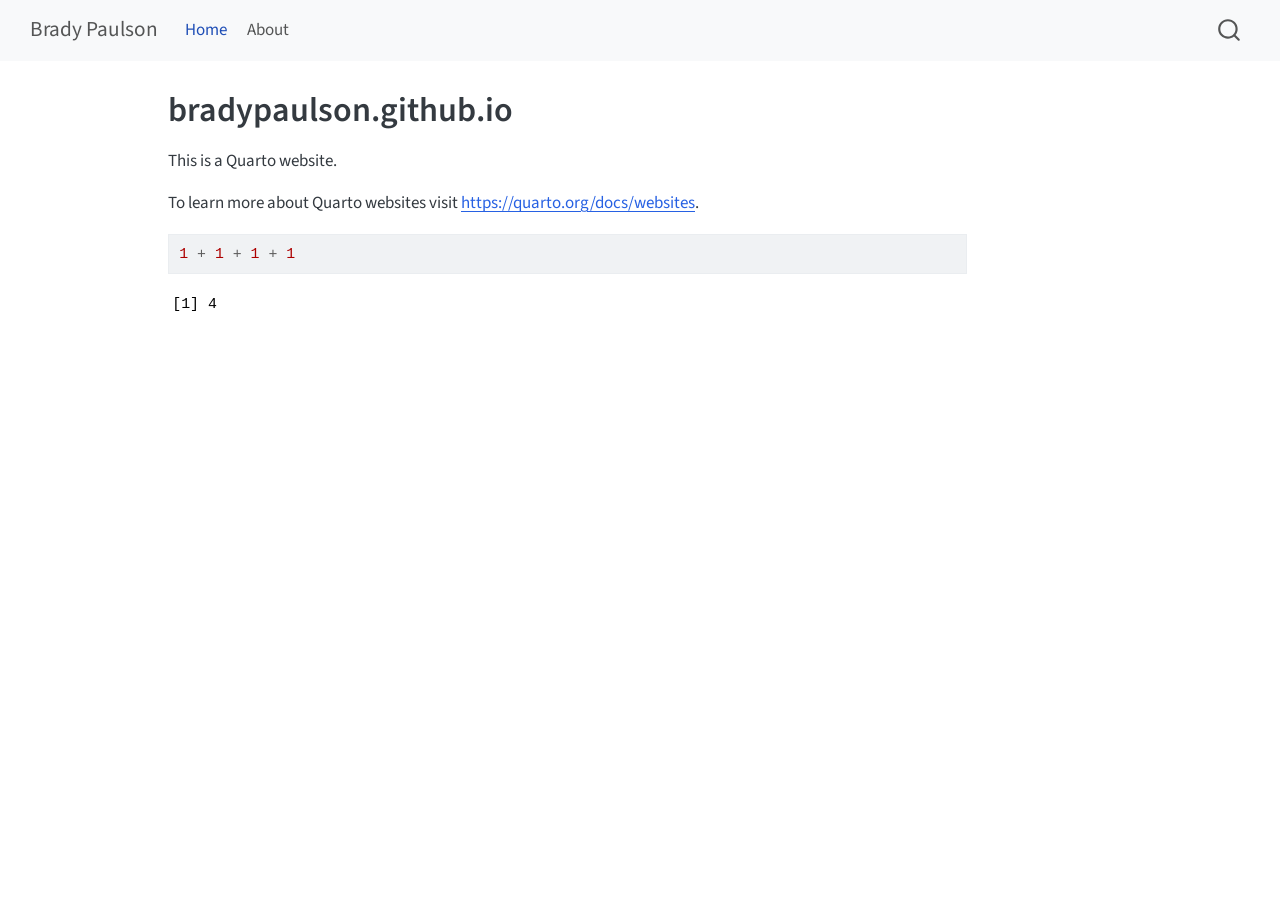
==== docs/index.html @ fc06ec5d "test" ====
<!DOCTYPE html>
<html xmlns="http://www.w3.org/1999/xhtml" lang="en" xml:lang="en"><head>

<meta charset="utf-8">
<meta name="generator" content="quarto-1.8.27">

<meta name="viewport" content="width=device-width, initial-scale=1.0, user-scalable=yes">


<title>bradypaulson.github.io – Brady Paulson</title>
<style>
code{white-space: pre-wrap;}
span.smallcaps{font-variant: small-caps;}
div.columns{display: flex; gap: min(4vw, 1.5em);}
div.column{flex: auto; overflow-x: auto;}
div.hanging-indent{margin-left: 1.5em; text-indent: -1.5em;}
ul.task-list{list-style: none;}
ul.task-list li input[type="checkbox"] {
  width: 0.8em;
  margin: 0 0.8em 0.2em -1em; /* quarto-specific, see https://github.com/quarto-dev/quarto-cli/issues/4556 */ 
  vertical-align: middle;
}
/* CSS for syntax highlighting */
html { -webkit-text-size-adjust: 100%; }
pre > code.sourceCode { white-space: pre; position: relative; }
pre > code.sourceCode > span { display: inline-block; line-height: 1.25; }
pre > code.sourceCode > span:empty { height: 1.2em; }
.sourceCode { overflow: visible; }
code.sourceCode > span { color: inherit; text-decoration: inherit; }
div.sourceCode { margin: 1em 0; }
pre.sourceCode { margin: 0; }
@media screen {
div.sourceCode { overflow: auto; }
}
@media print {
pre > code.sourceCode { white-space: pre-wrap; }
pre > code.sourceCode > span { text-indent: -5em; padding-left: 5em; }
}
pre.numberSource code
  { counter-reset: source-line 0; }
pre.numberSource code > span
  { position: relative; left: -4em; counter-increment: source-line; }
pre.numberSource code > span > a:first-child::before
  { content: counter(source-line);
    position: relative; left: -1em; text-align: right; vertical-align: baseline;
    border: none; display: inline-block;
    -webkit-touch-callout: none; -webkit-user-select: none;
    -khtml-user-select: none; -moz-user-select: none;
    -ms-user-select: none; user-select: none;
    padding: 0 4px; width: 4em;
  }
pre.numberSource { margin-left: 3em;  padding-left: 4px; }
div.sourceCode
  {   }
@media screen {
pre > code.sourceCode > span > a:first-child::before { text-decoration: underline; }
}
</style>


<script src="site_libs/quarto-nav/quarto-nav.js"></script>
<script src="site_libs/quarto-nav/headroom.min.js"></script>
<script src="site_libs/clipboard/clipboard.min.js"></script>
<script src="site_libs/quarto-search/autocomplete.umd.js"></script>
<script src="site_libs/quarto-search/fuse.min.js"></script>
<script src="site_libs/quarto-search/quarto-search.js"></script>
<meta name="quarto:offset" content="./">
<script src="site_libs/quarto-html/quarto.js" type="module"></script>
<script src="site_libs/quarto-html/tabsets/tabsets.js" type="module"></script>
<script src="site_libs/quarto-html/axe/axe-check.js" type="module"></script>
<script src="site_libs/quarto-html/popper.min.js"></script>
<script src="site_libs/quarto-html/tippy.umd.min.js"></script>
<script src="site_libs/quarto-html/anchor.min.js"></script>
<link href="site_libs/quarto-html/tippy.css" rel="stylesheet">
<link href="site_libs/quarto-html/quarto-syntax-highlighting-ed96de9b727972fe78a7b5d16c58bf87.css" rel="stylesheet" id="quarto-text-highlighting-styles">
<script src="site_libs/bootstrap/bootstrap.min.js"></script>
<link href="site_libs/bootstrap/bootstrap-icons.css" rel="stylesheet">
<link href="site_libs/bootstrap/bootstrap-c82218b12ac0f327fa8bd7d074ce2147.min.css" rel="stylesheet" append-hash="true" id="quarto-bootstrap" data-mode="light">
<script id="quarto-search-options" type="application/json">{
  "location": "navbar",
  "copy-button": false,
  "collapse-after": 3,
  "panel-placement": "end",
  "type": "overlay",
  "limit": 50,
  "keyboard-shortcut": [
    "f",
    "/",
    "s"
  ],
  "show-item-context": false,
  "language": {
    "search-no-results-text": "No results",
    "search-matching-documents-text": "matching documents",
    "search-copy-link-title": "Copy link to search",
    "search-hide-matches-text": "Hide additional matches",
    "search-more-match-text": "more match in this document",
    "search-more-matches-text": "more matches in this document",
    "search-clear-button-title": "Clear",
    "search-text-placeholder": "",
    "search-detached-cancel-button-title": "Cancel",
    "search-submit-button-title": "Submit",
    "search-label": "Search"
  }
}</script>


<link rel="stylesheet" href="styles.css">
</head>

<body class="nav-fixed quarto-light">

<div id="quarto-search-results"></div>
  <header id="quarto-header" class="headroom fixed-top">
    <nav class="navbar navbar-expand-lg " data-bs-theme="dark">
      <div class="navbar-container container-fluid">
      <div class="navbar-brand-container mx-auto">
    <a class="navbar-brand" href="./index.html">
    <span class="navbar-title">Brady Paulson</span>
    </a>
  </div>
            <div id="quarto-search" class="" title="Search"></div>
          <button class="navbar-toggler" type="button" data-bs-toggle="collapse" data-bs-target="#navbarCollapse" aria-controls="navbarCollapse" role="menu" aria-expanded="false" aria-label="Toggle navigation" onclick="if (window.quartoToggleHeadroom) { window.quartoToggleHeadroom(); }">
  <span class="navbar-toggler-icon"></span>
</button>
          <div class="collapse navbar-collapse" id="navbarCollapse">
            <ul class="navbar-nav navbar-nav-scroll me-auto">
  <li class="nav-item">
    <a class="nav-link active" href="./index.html" aria-current="page"> 
<span class="menu-text">Home</span></a>
  </li>  
  <li class="nav-item">
    <a class="nav-link" href="./about.html"> 
<span class="menu-text">About</span></a>
  </li>  
</ul>
          </div> <!-- /navcollapse -->
            <div class="quarto-navbar-tools">
</div>
      </div> <!-- /container-fluid -->
    </nav>
</header>
<!-- content -->
<div id="quarto-content" class="quarto-container page-columns page-rows-contents page-layout-article page-navbar">
<!-- sidebar -->
<!-- margin-sidebar -->
    <div id="quarto-margin-sidebar" class="sidebar margin-sidebar zindex-bottom">
        
    </div>
<!-- main -->
<main class="content" id="quarto-document-content">

<header id="title-block-header" class="quarto-title-block default">
<div class="quarto-title">
<h1 class="title">bradypaulson.github.io</h1>
</div>



<div class="quarto-title-meta">

    
  
    
  </div>
  


</header>


<p>This is a Quarto website.</p>
<p>To learn more about Quarto websites visit <a href="https://quarto.org/docs/websites" class="uri">https://quarto.org/docs/websites</a>.</p>
<div class="cell">
<div class="code-copy-outer-scaffold"><div class="sourceCode cell-code" id="cb1"><pre class="sourceCode r code-with-copy"><code class="sourceCode r"><span id="cb1-1"><a href="#cb1-1" aria-hidden="true" tabindex="-1"></a><span class="dv">1</span> <span class="sc">+</span> <span class="dv">1</span> <span class="sc">+</span> <span class="dv">1</span> <span class="sc">+</span> <span class="dv">1</span></span></code></pre></div><button title="Copy to Clipboard" class="code-copy-button"><i class="bi"></i></button></div>
<div class="cell-output cell-output-stdout">
<pre><code>[1] 4</code></pre>
</div>
</div>



</main> <!-- /main -->
<script id="quarto-html-after-body" type="application/javascript">
  window.document.addEventListener("DOMContentLoaded", function (event) {
    const icon = "";
    const anchorJS = new window.AnchorJS();
    anchorJS.options = {
      placement: 'right',
      icon: icon
    };
    anchorJS.add('.anchored');
    const isCodeAnnotation = (el) => {
      for (const clz of el.classList) {
        if (clz.startsWith('code-annotation-')) {                     
          return true;
        }
      }
      return false;
    }
    const onCopySuccess = function(e) {
      // button target
      const button = e.trigger;
      // don't keep focus
      button.blur();
      // flash "checked"
      button.classList.add('code-copy-button-checked');
      var currentTitle = button.getAttribute("title");
      button.setAttribute("title", "Copied!");
      let tooltip;
      if (window.bootstrap) {
        button.setAttribute("data-bs-toggle", "tooltip");
        button.setAttribute("data-bs-placement", "left");
        button.setAttribute("data-bs-title", "Copied!");
        tooltip = new bootstrap.Tooltip(button, 
          { trigger: "manual", 
            customClass: "code-copy-button-tooltip",
            offset: [0, -8]});
        tooltip.show();    
      }
      setTimeout(function() {
        if (tooltip) {
          tooltip.hide();
          button.removeAttribute("data-bs-title");
          button.removeAttribute("data-bs-toggle");
          button.removeAttribute("data-bs-placement");
        }
        button.setAttribute("title", currentTitle);
        button.classList.remove('code-copy-button-checked');
      }, 1000);
      // clear code selection
      e.clearSelection();
    }
    const getTextToCopy = function(trigger) {
      const outerScaffold = trigger.parentElement.cloneNode(true);
      const codeEl = outerScaffold.querySelector('code');
      for (const childEl of codeEl.children) {
        if (isCodeAnnotation(childEl)) {
          childEl.remove();
        }
      }
      return codeEl.innerText;
    }
    const clipboard = new window.ClipboardJS('.code-copy-button:not([data-in-quarto-modal])', {
      text: getTextToCopy
    });
    clipboard.on('success', onCopySuccess);
    if (window.document.getElementById('quarto-embedded-source-code-modal')) {
      const clipboardModal = new window.ClipboardJS('.code-copy-button[data-in-quarto-modal]', {
        text: getTextToCopy,
        container: window.document.getElementById('quarto-embedded-source-code-modal')
      });
      clipboardModal.on('success', onCopySuccess);
    }
      var localhostRegex = new RegExp(/^(?:http|https):\/\/localhost\:?[0-9]*\//);
      var mailtoRegex = new RegExp(/^mailto:/);
        var filterRegex = new RegExp('/' + window.location.host + '/');
      var isInternal = (href) => {
          return filterRegex.test(href) || localhostRegex.test(href) || mailtoRegex.test(href);
      }
      // Inspect non-navigation links and adorn them if external
     var links = window.document.querySelectorAll('a[href]:not(.nav-link):not(.navbar-brand):not(.toc-action):not(.sidebar-link):not(.sidebar-item-toggle):not(.pagination-link):not(.no-external):not([aria-hidden]):not(.dropdown-item):not(.quarto-navigation-tool):not(.about-link)');
      for (var i=0; i<links.length; i++) {
        const link = links[i];
        if (!isInternal(link.href)) {
          // undo the damage that might have been done by quarto-nav.js in the case of
          // links that we want to consider external
          if (link.dataset.originalHref !== undefined) {
            link.href = link.dataset.originalHref;
          }
        }
      }
    function tippyHover(el, contentFn, onTriggerFn, onUntriggerFn) {
      const config = {
        allowHTML: true,
        maxWidth: 500,
        delay: 100,
        arrow: false,
        appendTo: function(el) {
            return el.parentElement;
        },
        interactive: true,
        interactiveBorder: 10,
        theme: 'quarto',
        placement: 'bottom-start',
      };
      if (contentFn) {
        config.content = contentFn;
      }
      if (onTriggerFn) {
        config.onTrigger = onTriggerFn;
      }
      if (onUntriggerFn) {
        config.onUntrigger = onUntriggerFn;
      }
      window.tippy(el, config); 
    }
    const noterefs = window.document.querySelectorAll('a[role="doc-noteref"]');
    for (var i=0; i<noterefs.length; i++) {
      const ref = noterefs[i];
      tippyHover(ref, function() {
        // use id or data attribute instead here
        let href = ref.getAttribute('data-footnote-href') || ref.getAttribute('href');
        try { href = new URL(href).hash; } catch {}
        const id = href.replace(/^#\/?/, "");
        const note = window.document.getElementById(id);
        if (note) {
          return note.innerHTML;
        } else {
          return "";
        }
      });
    }
    const xrefs = window.document.querySelectorAll('a.quarto-xref');
    const processXRef = (id, note) => {
      // Strip column container classes
      const stripColumnClz = (el) => {
        el.classList.remove("page-full", "page-columns");
        if (el.children) {
          for (const child of el.children) {
            stripColumnClz(child);
          }
        }
      }
      stripColumnClz(note)
      if (id === null || id.startsWith('sec-')) {
        // Special case sections, only their first couple elements
        const container = document.createElement("div");
        if (note.children && note.children.length > 2) {
          container.appendChild(note.children[0].cloneNode(true));
          for (let i = 1; i < note.children.length; i++) {
            const child = note.children[i];
            if (child.tagName === "P" && child.innerText === "") {
              continue;
            } else {
              container.appendChild(child.cloneNode(true));
              break;
            }
          }
          if (window.Quarto?.typesetMath) {
            window.Quarto.typesetMath(container);
          }
          return container.innerHTML
        } else {
          if (window.Quarto?.typesetMath) {
            window.Quarto.typesetMath(note);
          }
          return note.innerHTML;
        }
      } else {
        // Remove any anchor links if they are present
        const anchorLink = note.querySelector('a.anchorjs-link');
        if (anchorLink) {
          anchorLink.remove();
        }
        if (window.Quarto?.typesetMath) {
          window.Quarto.typesetMath(note);
        }
        if (note.classList.contains("callout")) {
          return note.outerHTML;
        } else {
          return note.innerHTML;
        }
      }
    }
    for (var i=0; i<xrefs.length; i++) {
      const xref = xrefs[i];
      tippyHover(xref, undefined, function(instance) {
        instance.disable();
        let url = xref.getAttribute('href');
        let hash = undefined; 
        if (url.startsWith('#')) {
          hash = url;
        } else {
          try { hash = new URL(url).hash; } catch {}
        }
        if (hash) {
          const id = hash.replace(/^#\/?/, "");
          const note = window.document.getElementById(id);
          if (note !== null) {
            try {
              const html = processXRef(id, note.cloneNode(true));
              instance.setContent(html);
            } finally {
              instance.enable();
              instance.show();
            }
          } else {
            // See if we can fetch this
            fetch(url.split('#')[0])
            .then(res => res.text())
            .then(html => {
              const parser = new DOMParser();
              const htmlDoc = parser.parseFromString(html, "text/html");
              const note = htmlDoc.getElementById(id);
              if (note !== null) {
                const html = processXRef(id, note);
                instance.setContent(html);
              } 
            }).finally(() => {
              instance.enable();
              instance.show();
            });
          }
        } else {
          // See if we can fetch a full url (with no hash to target)
          // This is a special case and we should probably do some content thinning / targeting
          fetch(url)
          .then(res => res.text())
          .then(html => {
            const parser = new DOMParser();
            const htmlDoc = parser.parseFromString(html, "text/html");
            const note = htmlDoc.querySelector('main.content');
            if (note !== null) {
              // This should only happen for chapter cross references
              // (since there is no id in the URL)
              // remove the first header
              if (note.children.length > 0 && note.children[0].tagName === "HEADER") {
                note.children[0].remove();
              }
              const html = processXRef(null, note);
              instance.setContent(html);
            } 
          }).finally(() => {
            instance.enable();
            instance.show();
          });
        }
      }, function(instance) {
      });
    }
        let selectedAnnoteEl;
        const selectorForAnnotation = ( cell, annotation) => {
          let cellAttr = 'data-code-cell="' + cell + '"';
          let lineAttr = 'data-code-annotation="' +  annotation + '"';
          const selector = 'span[' + cellAttr + '][' + lineAttr + ']';
          return selector;
        }
        const selectCodeLines = (annoteEl) => {
          const doc = window.document;
          const targetCell = annoteEl.getAttribute("data-target-cell");
          const targetAnnotation = annoteEl.getAttribute("data-target-annotation");
          const annoteSpan = window.document.querySelector(selectorForAnnotation(targetCell, targetAnnotation));
          const lines = annoteSpan.getAttribute("data-code-lines").split(",");
          const lineIds = lines.map((line) => {
            return targetCell + "-" + line;
          })
          let top = null;
          let height = null;
          let parent = null;
          if (lineIds.length > 0) {
              //compute the position of the single el (top and bottom and make a div)
              const el = window.document.getElementById(lineIds[0]);
              top = el.offsetTop;
              height = el.offsetHeight;
              parent = el.parentElement.parentElement;
            if (lineIds.length > 1) {
              const lastEl = window.document.getElementById(lineIds[lineIds.length - 1]);
              const bottom = lastEl.offsetTop + lastEl.offsetHeight;
              height = bottom - top;
            }
            if (top !== null && height !== null && parent !== null) {
              // cook up a div (if necessary) and position it 
              let div = window.document.getElementById("code-annotation-line-highlight");
              if (div === null) {
                div = window.document.createElement("div");
                div.setAttribute("id", "code-annotation-line-highlight");
                div.style.position = 'absolute';
                parent.appendChild(div);
              }
              div.style.top = top - 2 + "px";
              div.style.height = height + 4 + "px";
              div.style.left = 0;
              let gutterDiv = window.document.getElementById("code-annotation-line-highlight-gutter");
              if (gutterDiv === null) {
                gutterDiv = window.document.createElement("div");
                gutterDiv.setAttribute("id", "code-annotation-line-highlight-gutter");
                gutterDiv.style.position = 'absolute';
                const codeCell = window.document.getElementById(targetCell);
                const gutter = codeCell.querySelector('.code-annotation-gutter');
                gutter.appendChild(gutterDiv);
              }
              gutterDiv.style.top = top - 2 + "px";
              gutterDiv.style.height = height + 4 + "px";
            }
            selectedAnnoteEl = annoteEl;
          }
        };
        const unselectCodeLines = () => {
          const elementsIds = ["code-annotation-line-highlight", "code-annotation-line-highlight-gutter"];
          elementsIds.forEach((elId) => {
            const div = window.document.getElementById(elId);
            if (div) {
              div.remove();
            }
          });
          selectedAnnoteEl = undefined;
        };
          // Handle positioning of the toggle
      window.addEventListener(
        "resize",
        throttle(() => {
          elRect = undefined;
          if (selectedAnnoteEl) {
            selectCodeLines(selectedAnnoteEl);
          }
        }, 10)
      );
      function throttle(fn, ms) {
      let throttle = false;
      let timer;
        return (...args) => {
          if(!throttle) { // first call gets through
              fn.apply(this, args);
              throttle = true;
          } else { // all the others get throttled
              if(timer) clearTimeout(timer); // cancel #2
              timer = setTimeout(() => {
                fn.apply(this, args);
                timer = throttle = false;
              }, ms);
          }
        };
      }
        // Attach click handler to the DT
        const annoteDls = window.document.querySelectorAll('dt[data-target-cell]');
        for (const annoteDlNode of annoteDls) {
          annoteDlNode.addEventListener('click', (event) => {
            const clickedEl = event.target;
            if (clickedEl !== selectedAnnoteEl) {
              unselectCodeLines();
              const activeEl = window.document.querySelector('dt[data-target-cell].code-annotation-active');
              if (activeEl) {
                activeEl.classList.remove('code-annotation-active');
              }
              selectCodeLines(clickedEl);
              clickedEl.classList.add('code-annotation-active');
            } else {
              // Unselect the line
              unselectCodeLines();
              clickedEl.classList.remove('code-annotation-active');
            }
          });
        }
    const findCites = (el) => {
      const parentEl = el.parentElement;
      if (parentEl) {
        const cites = parentEl.dataset.cites;
        if (cites) {
          return {
            el,
            cites: cites.split(' ')
          };
        } else {
          return findCites(el.parentElement)
        }
      } else {
        return undefined;
      }
    };
    var bibliorefs = window.document.querySelectorAll('a[role="doc-biblioref"]');
    for (var i=0; i<bibliorefs.length; i++) {
      const ref = bibliorefs[i];
      const citeInfo = findCites(ref);
      if (citeInfo) {
        tippyHover(citeInfo.el, function() {
          var popup = window.document.createElement('div');
          citeInfo.cites.forEach(function(cite) {
            var citeDiv = window.document.createElement('div');
            citeDiv.classList.add('hanging-indent');
            citeDiv.classList.add('csl-entry');
            var biblioDiv = window.document.getElementById('ref-' + cite);
            if (biblioDiv) {
              citeDiv.innerHTML = biblioDiv.innerHTML;
            }
            popup.appendChild(citeDiv);
          });
          return popup.innerHTML;
        });
      }
    }
  });
  </script>
</div> <!-- /content -->




</body></html>
---- docs/site_libs/quarto-html/tippy.css ----
.tippy-box[data-animation=fade][data-state=hidden]{opacity:0}[data-tippy-root]{max-width:calc(100vw - 10px)}.tippy-box{position:relative;background-color:#333;color:#fff;border-radius:4px;font-size:14px;line-height:1.4;white-space:normal;outline:0;transition-property:transform,visibility,opacity}.tippy-box[data-placement^=top]>.tippy-arrow{bottom:0}.tippy-box[data-placement^=top]>.tippy-arrow:before{bottom:-7px;left:0;border-width:8px 8px 0;border-top-color:initial;transform-origin:center top}.tippy-box[data-placement^=bottom]>.tippy-arrow{top:0}.tippy-box[data-placement^=bottom]>.tippy-arrow:before{top:-7px;left:0;border-width:0 8px 8px;border-bottom-color:initial;transform-origin:center bottom}.tippy-box[data-placement^=left]>.tippy-arrow{right:0}.tippy-box[data-placement^=left]>.tippy-arrow:before{border-width:8px 0 8px 8px;border-left-color:initial;right:-7px;transform-origin:center left}.tippy-box[data-placement^=right]>.tippy-arrow{left:0}.tippy-box[data-placement^=right]>.tippy-arrow:before{left:-7px;border-width:8px 8px 8px 0;border-right-color:initial;transform-origin:center right}.tippy-box[data-inertia][data-state=visible]{transition-timing-function:cubic-bezier(.54,1.5,.38,1.11)}.tippy-arrow{width:16px;height:16px;color:#333}.tippy-arrow:before{content:"";position:absolute;border-color:transparent;border-style:solid}.tippy-content{position:relative;padding:5px 9px;z-index:1}
---- docs/site_libs/quarto-html/quarto-syntax-highlighting-ed96de9b727972fe78a7b5d16c58bf87.css ----
/* quarto syntax highlight colors */
:root {
  --quarto-hl-ot-color: #003B4F;
  --quarto-hl-at-color: #657422;
  --quarto-hl-ss-color: #20794D;
  --quarto-hl-an-color: #5E5E5E;
  --quarto-hl-fu-color: #4758AB;
  --quarto-hl-st-color: #20794D;
  --quarto-hl-cf-color: #003B4F;
  --quarto-hl-op-color: #5E5E5E;
  --quarto-hl-er-color: #AD0000;
  --quarto-hl-bn-color: #AD0000;
  --quarto-hl-al-color: #AD0000;
  --quarto-hl-va-color: #111111;
  --quarto-hl-bu-color: inherit;
  --quarto-hl-ex-color: inherit;
  --quarto-hl-pp-color: #AD0000;
  --quarto-hl-in-color: #5E5E5E;
  --quarto-hl-vs-color: #20794D;
  --quarto-hl-wa-color: #5E5E5E;
  --quarto-hl-do-color: #5E5E5E;
  --quarto-hl-im-color: #00769E;
  --quarto-hl-ch-color: #20794D;
  --quarto-hl-dt-color: #AD0000;
  --quarto-hl-fl-color: #AD0000;
  --quarto-hl-co-color: #5E5E5E;
  --quarto-hl-cv-color: #5E5E5E;
  --quarto-hl-cn-color: #8f5902;
  --quarto-hl-sc-color: #5E5E5E;
  --quarto-hl-dv-color: #AD0000;
  --quarto-hl-kw-color: #003B4F;
}

/* other quarto variables */
:root {
  --quarto-font-monospace: SFMono-Regular, Menlo, Monaco, Consolas, "Liberation Mono", "Courier New", monospace;
}

/* syntax highlight based on Pandoc's rules */
pre > code.sourceCode > span {
  color: #003B4F;
}

code.sourceCode > span {
  color: #003B4F;
}

div.sourceCode,
div.sourceCode pre.sourceCode {
  color: #003B4F;
}

/* Normal */
code span {
  color: #003B4F;
}

/* Alert */
code span.al {
  color: #AD0000;
  font-style: inherit;
}

/* Annotation */
code span.an {
  color: #5E5E5E;
  font-style: inherit;
}

/* Attribute */
code span.at {
  color: #657422;
  font-style: inherit;
}

/* BaseN */
code span.bn {
  color: #AD0000;
  font-style: inherit;
}

/* BuiltIn */
code span.bu {
  font-style: inherit;
}

/* ControlFlow */
code span.cf {
  color: #003B4F;
  font-weight: bold;
  font-style: inherit;
}

/* Char */
code span.ch {
  color: #20794D;
  font-style: inherit;
}

/* Constant */
code span.cn {
  color: #8f5902;
  font-style: inherit;
}

/* Comment */
code span.co {
  color: #5E5E5E;
  font-style: inherit;
}

/* CommentVar */
code span.cv {
  color: #5E5E5E;
  font-style: italic;
}

/* Documentation */
code span.do {
  color: #5E5E5E;
  font-style: italic;
}

/* DataType */
code span.dt {
  color: #AD0000;
  font-style: inherit;
}

/* DecVal */
code span.dv {
  color: #AD0000;
  font-style: inherit;
}

/* Error */
code span.er {
  color: #AD0000;
  font-style: inherit;
}

/* Extension */
code span.ex {
  font-style: inherit;
}

/* Float */
code span.fl {
  color: #AD0000;
  font-style: inherit;
}

/* Function */
code span.fu {
  color: #4758AB;
  font-style: inherit;
}

/* Import */
code span.im {
  color: #00769E;
  font-style: inherit;
}

/* Information */
code span.in {
  color: #5E5E5E;
  font-style: inherit;
}

/* Keyword */
code span.kw {
  color: #003B4F;
  font-weight: bold;
  font-style: inherit;
}

/* Operator */
code span.op {
  color: #5E5E5E;
  font-style: inherit;
}

/* Other */
code span.ot {
  color: #003B4F;
  font-style: inherit;
}

/* Preprocessor */
code span.pp {
  color: #AD0000;
  font-style: inherit;
}

/* SpecialChar */
code span.sc {
  color: #5E5E5E;
  font-style: inherit;
}

/* SpecialString */
code span.ss {
  color: #20794D;
  font-style: inherit;
}

/* String */
code span.st {
  color: #20794D;
  font-style: inherit;
}

/* Variable */
code span.va {
  color: #111111;
  font-style: inherit;
}

/* VerbatimString */
code span.vs {
  color: #20794D;
  font-style: inherit;
}

/* Warning */
code span.wa {
  color: #5E5E5E;
  font-style: italic;
}

.prevent-inlining {
  content: "</";
}

/*# sourceMappingURL=0920dd6d7437995b8cdf7429764427b1.css.map */
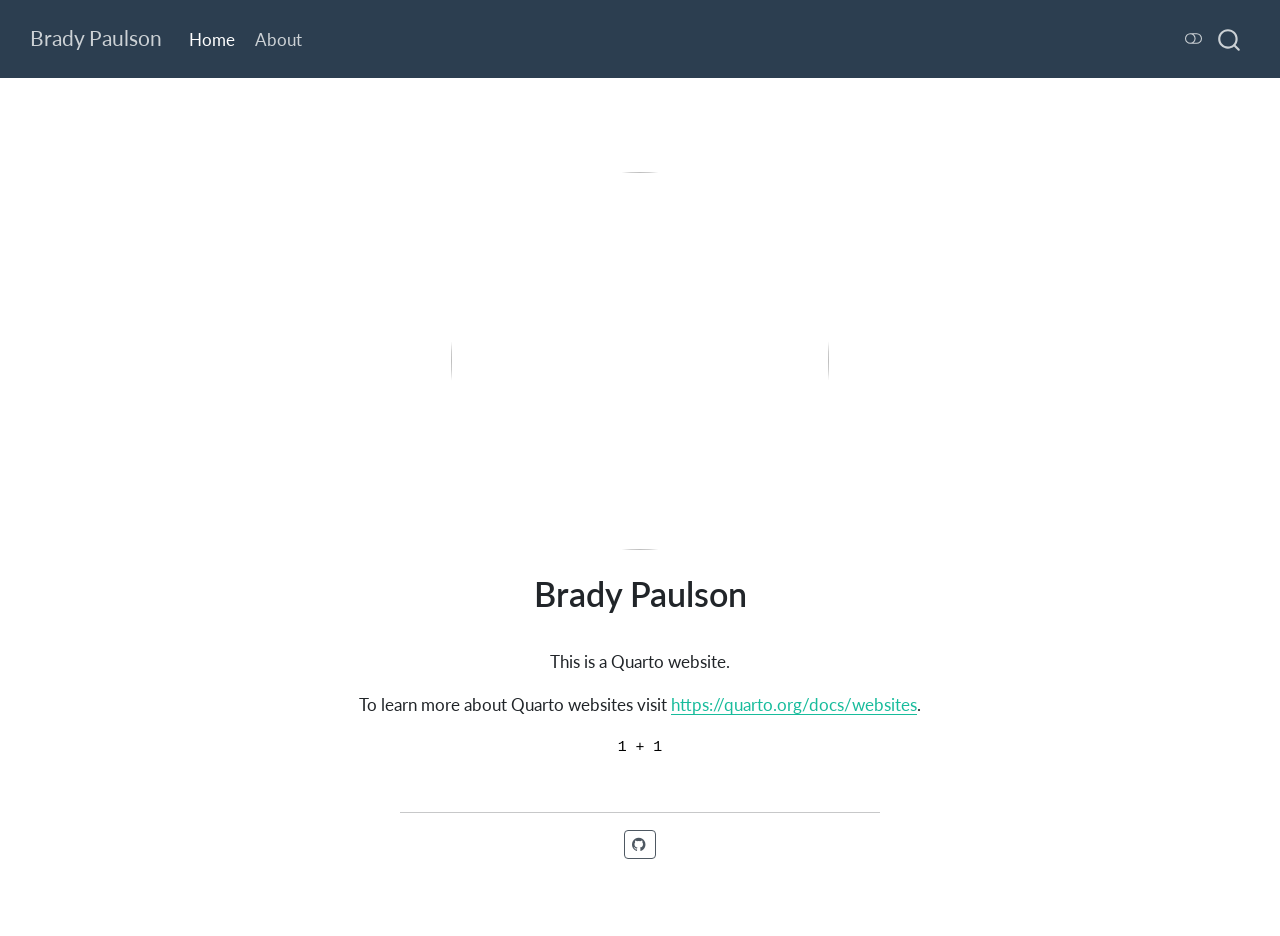
==== commit 319d3bba: "10/21" ====
--- a/docs/index.html
+++ b/docs/index.html
@@ -7,7 +7,7 @@
 <meta name="viewport" content="width=device-width, initial-scale=1.0, user-scalable=yes">
 
 
-<title>bradypaulson.github.io – Brady Paulson</title>
+<title>Brady Paulson</title>
 <style>
 code{white-space: pre-wrap;}
 span.smallcaps{font-variant: small-caps;}
@@ -20,41 +20,6 @@
   margin: 0 0.8em 0.2em -1em; /* quarto-specific, see https://github.com/quarto-dev/quarto-cli/issues/4556 */ 
   vertical-align: middle;
 }
-/* CSS for syntax highlighting */
-html { -webkit-text-size-adjust: 100%; }
-pre > code.sourceCode { white-space: pre; position: relative; }
-pre > code.sourceCode > span { display: inline-block; line-height: 1.25; }
-pre > code.sourceCode > span:empty { height: 1.2em; }
-.sourceCode { overflow: visible; }
-code.sourceCode > span { color: inherit; text-decoration: inherit; }
-div.sourceCode { margin: 1em 0; }
-pre.sourceCode { margin: 0; }
-@media screen {
-div.sourceCode { overflow: auto; }
-}
-@media print {
-pre > code.sourceCode { white-space: pre-wrap; }
-pre > code.sourceCode > span { text-indent: -5em; padding-left: 5em; }
-}
-pre.numberSource code
-  { counter-reset: source-line 0; }
-pre.numberSource code > span
-  { position: relative; left: -4em; counter-increment: source-line; }
-pre.numberSource code > span > a:first-child::before
-  { content: counter(source-line);
-    position: relative; left: -1em; text-align: right; vertical-align: baseline;
-    border: none; display: inline-block;
-    -webkit-touch-callout: none; -webkit-user-select: none;
-    -khtml-user-select: none; -moz-user-select: none;
-    -ms-user-select: none; user-select: none;
-    padding: 0 4px; width: 4em;
-  }
-pre.numberSource { margin-left: 3em;  padding-left: 4px; }
-div.sourceCode
-  {   }
-@media screen {
-pre > code.sourceCode > span > a:first-child::before { text-decoration: underline; }
-}
 </style>
 
 
@@ -70,12 +35,15 @@
 <script src="site_libs/quarto-html/axe/axe-check.js" type="module"></script>
 <script src="site_libs/quarto-html/popper.min.js"></script>
 <script src="site_libs/quarto-html/tippy.umd.min.js"></script>
-<script src="site_libs/quarto-html/anchor.min.js"></script>
 <link href="site_libs/quarto-html/tippy.css" rel="stylesheet">
-<link href="site_libs/quarto-html/quarto-syntax-highlighting-ed96de9b727972fe78a7b5d16c58bf87.css" rel="stylesheet" id="quarto-text-highlighting-styles">
+<link href="site_libs/quarto-html/quarto-syntax-highlighting-ed96de9b727972fe78a7b5d16c58bf87.css" rel="stylesheet" class="quarto-color-scheme" id="quarto-text-highlighting-styles">
+<link href="site_libs/quarto-html/quarto-syntax-highlighting-dark-4d9afe2b8d18ee9fa5d0d57b5ed4214d.css" rel="stylesheet" class="quarto-color-scheme quarto-color-alternate" id="quarto-text-highlighting-styles">
+<link href="site_libs/quarto-html/quarto-syntax-highlighting-ed96de9b727972fe78a7b5d16c58bf87.css" rel="stylesheet" class="quarto-color-scheme-extra" id="quarto-text-highlighting-styles">
 <script src="site_libs/bootstrap/bootstrap.min.js"></script>
 <link href="site_libs/bootstrap/bootstrap-icons.css" rel="stylesheet">
-<link href="site_libs/bootstrap/bootstrap-c82218b12ac0f327fa8bd7d074ce2147.min.css" rel="stylesheet" append-hash="true" id="quarto-bootstrap" data-mode="light">
+<link href="site_libs/bootstrap/bootstrap-4d0a8ab1528a2302dba6d67982759051.min.css" rel="stylesheet" append-hash="true" class="quarto-color-scheme" id="quarto-bootstrap" data-mode="light">
+<link href="site_libs/bootstrap/bootstrap-dark-d773ac3939ec5ac088a37aca13e00a7a.min.css" rel="stylesheet" append-hash="true" class="quarto-color-scheme quarto-color-alternate" id="quarto-bootstrap" data-mode="dark">
+<link href="site_libs/bootstrap/bootstrap-4d0a8ab1528a2302dba6d67982759051.min.css" rel="stylesheet" append-hash="true" class="quarto-color-scheme-extra" id="quarto-bootstrap" data-mode="light">
 <script id="quarto-search-options" type="application/json">{
   "location": "navbar",
   "copy-button": false,
@@ -108,7 +76,169 @@
 <link rel="stylesheet" href="styles.css">
 </head>
 
-<body class="nav-fixed quarto-light">
+<body class="nav-fixed fullcontent quarto-light"><script id="quarto-html-before-body" type="application/javascript">
+    const toggleBodyColorMode = (bsSheetEl) => {
+      const mode = bsSheetEl.getAttribute("data-mode");
+      const bodyEl = window.document.querySelector("body");
+      if (mode === "dark") {
+        bodyEl.classList.add("quarto-dark");
+        bodyEl.classList.remove("quarto-light");
+      } else {
+        bodyEl.classList.add("quarto-light");
+        bodyEl.classList.remove("quarto-dark");
+      }
+    }
+    const toggleBodyColorPrimary = () => {
+      const bsSheetEl = window.document.querySelector("link#quarto-bootstrap:not([rel=disabled-stylesheet])");
+      if (bsSheetEl) {
+        toggleBodyColorMode(bsSheetEl);
+      }
+    }
+    const setColorSchemeToggle = (alternate) => {
+      const toggles = window.document.querySelectorAll('.quarto-color-scheme-toggle');
+      for (let i=0; i < toggles.length; i++) {
+        const toggle = toggles[i];
+        if (toggle) {
+          if (alternate) {
+            toggle.classList.add("alternate");
+          } else {
+            toggle.classList.remove("alternate");
+          }
+        }
+      }
+    };
+    const toggleColorMode = (alternate) => {
+      // Switch the stylesheets
+      const primaryStylesheets = window.document.querySelectorAll('link.quarto-color-scheme:not(.quarto-color-alternate)');
+      const alternateStylesheets = window.document.querySelectorAll('link.quarto-color-scheme.quarto-color-alternate');
+      manageTransitions('#quarto-margin-sidebar .nav-link', false);
+      if (alternate) {
+        // note: dark is layered on light, we don't disable primary!
+        enableStylesheet(alternateStylesheets);
+        for (const sheetNode of alternateStylesheets) {
+          if (sheetNode.id === "quarto-bootstrap") {
+            toggleBodyColorMode(sheetNode);
+          }
+        }
+      } else {
+        disableStylesheet(alternateStylesheets);
+        enableStylesheet(primaryStylesheets)
+        toggleBodyColorPrimary();
+      }
+      manageTransitions('#quarto-margin-sidebar .nav-link', true);
+      // Switch the toggles
+      setColorSchemeToggle(alternate)
+      // Hack to workaround the fact that safari doesn't
+      // properly recolor the scrollbar when toggling (#1455)
+      if (navigator.userAgent.indexOf('Safari') > 0 && navigator.userAgent.indexOf('Chrome') == -1) {
+        manageTransitions("body", false);
+        window.scrollTo(0, 1);
+        setTimeout(() => {
+          window.scrollTo(0, 0);
+          manageTransitions("body", true);
+        }, 40);
+      }
+    }
+    const disableStylesheet = (stylesheets) => {
+      for (let i=0; i < stylesheets.length; i++) {
+        const stylesheet = stylesheets[i];
+        stylesheet.rel = 'disabled-stylesheet';
+      }
+    }
+    const enableStylesheet = (stylesheets) => {
+      for (let i=0; i < stylesheets.length; i++) {
+        const stylesheet = stylesheets[i];
+        if(stylesheet.rel !== 'stylesheet') { // for Chrome, which will still FOUC without this check
+          stylesheet.rel = 'stylesheet';
+        }
+      }
+    }
+    const manageTransitions = (selector, allowTransitions) => {
+      const els = window.document.querySelectorAll(selector);
+      for (let i=0; i < els.length; i++) {
+        const el = els[i];
+        if (allowTransitions) {
+          el.classList.remove('notransition');
+        } else {
+          el.classList.add('notransition');
+        }
+      }
+    }
+    const isFileUrl = () => {
+      return window.location.protocol === 'file:';
+    }
+    const hasAlternateSentinel = () => {
+      let styleSentinel = getColorSchemeSentinel();
+      if (styleSentinel !== null) {
+        return styleSentinel === "alternate";
+      } else {
+        return false;
+      }
+    }
+    const setStyleSentinel = (alternate) => {
+      const value = alternate ? "alternate" : "default";
+      if (!isFileUrl()) {
+        window.localStorage.setItem("quarto-color-scheme", value);
+      } else {
+        localAlternateSentinel = value;
+      }
+    }
+    const getColorSchemeSentinel = () => {
+      if (!isFileUrl()) {
+        const storageValue = window.localStorage.getItem("quarto-color-scheme");
+        return storageValue != null ? storageValue : localAlternateSentinel;
+      } else {
+        return localAlternateSentinel;
+      }
+    }
+    const toggleGiscusIfUsed = (isAlternate, darkModeDefault) => {
+      const baseTheme = document.querySelector('#giscus-base-theme')?.value ?? 'light';
+      const alternateTheme = document.querySelector('#giscus-alt-theme')?.value ?? 'dark';
+      let newTheme = '';
+      if(authorPrefersDark) {
+        newTheme = isAlternate ? baseTheme : alternateTheme;
+      } else {
+        newTheme = isAlternate ? alternateTheme : baseTheme;
+      }
+      const changeGiscusTheme = () => {
+        // From: https://github.com/giscus/giscus/issues/336
+        const sendMessage = (message) => {
+          const iframe = document.querySelector('iframe.giscus-frame');
+          if (!iframe) return;
+          iframe.contentWindow.postMessage({ giscus: message }, 'https://giscus.app');
+        }
+        sendMessage({
+          setConfig: {
+            theme: newTheme
+          }
+        });
+      }
+      const isGiscussLoaded = window.document.querySelector('iframe.giscus-frame') !== null;
+      if (isGiscussLoaded) {
+        changeGiscusTheme();
+      }
+    };
+    const authorPrefersDark = false;
+    const darkModeDefault = authorPrefersDark;
+      document.querySelector('link#quarto-text-highlighting-styles.quarto-color-scheme-extra').rel = 'disabled-stylesheet';
+      document.querySelector('link#quarto-bootstrap.quarto-color-scheme-extra').rel = 'disabled-stylesheet';
+    let localAlternateSentinel = darkModeDefault ? 'alternate' : 'default';
+    // Dark / light mode switch
+    window.quartoToggleColorScheme = () => {
+      // Read the current dark / light value
+      let toAlternate = !hasAlternateSentinel();
+      toggleColorMode(toAlternate);
+      setStyleSentinel(toAlternate);
+      toggleGiscusIfUsed(toAlternate, darkModeDefault);
+      window.dispatchEvent(new Event('resize'));
+    };
+    // Switch to dark mode if need be
+    if (hasAlternateSentinel()) {
+      toggleColorMode(true);
+    } else {
+      toggleColorMode(false);
+    }
+  </script>
 
 <div id="quarto-search-results"></div>
   <header id="quarto-header" class="headroom fixed-top">
@@ -136,6 +266,7 @@
 </ul>
           </div> <!-- /navcollapse -->
             <div class="quarto-navbar-tools">
+  <a href="" class="quarto-color-scheme-toggle quarto-navigation-tool  px-1" onclick="window.quartoToggleColorScheme(); return false;" title="Toggle dark mode"><i class="bi"></i></a>
 </div>
       </div> <!-- /container-fluid -->
     </nav>
@@ -144,52 +275,49 @@
 <div id="quarto-content" class="quarto-container page-columns page-rows-contents page-layout-article page-navbar">
 <!-- sidebar -->
 <!-- margin-sidebar -->
-    <div id="quarto-margin-sidebar" class="sidebar margin-sidebar zindex-bottom">
-        
-    </div>
+    
 <!-- main -->
-<main class="content" id="quarto-document-content">
-
-<header id="title-block-header" class="quarto-title-block default">
+<div class="quarto-about-jolla">
+  <img src="media/IMG_0070.jpeg" class="about-image
+  round " style="height: 10cm; width: 10cm;">
+ <header id="title-block-header" class="quarto-title-block default">
 <div class="quarto-title">
-<h1 class="title">bradypaulson.github.io</h1>
+<h1 class="title">Brady Paulson</h1>
 </div>
-
-
-
 <div class="quarto-title-meta">
-
-    
-  
-    
   </div>
-  
-
-
-</header>
-
+</header><main class="content" id="quarto-document-content">
 
 <p>This is a Quarto website.</p>
 <p>To learn more about Quarto websites visit <a href="https://quarto.org/docs/websites" class="uri">https://quarto.org/docs/websites</a>.</p>
-<div class="cell">
-<div class="code-copy-outer-scaffold"><div class="sourceCode cell-code" id="cb1"><pre class="sourceCode r code-with-copy"><code class="sourceCode r"><span id="cb1-1"><a href="#cb1-1" aria-hidden="true" tabindex="-1"></a><span class="dv">1</span> <span class="sc">+</span> <span class="dv">1</span> <span class="sc">+</span> <span class="dv">1</span> <span class="sc">+</span> <span class="dv">1</span></span></code></pre></div><button title="Copy to Clipboard" class="code-copy-button"><i class="bi"></i></button></div>
-<div class="cell-output cell-output-stdout">
-<pre><code>[1] 4</code></pre>
+<pre class="{[1]}"><code>1 + 1</code></pre>
+
+
+</main> 
+  <hr class="about-sep">
+   <div class="about-links">
+  <a href="http://github.com/bradypaulson" class="about-link" rel="" target="blank">
+    <i class="bi bi-github"></i>
+     <span class="about-link-text"></span>
+  </a>
 </div>
 </div>
-
-
-
-</main> <!-- /main -->
+ <!-- /main -->
 <script id="quarto-html-after-body" type="application/javascript">
   window.document.addEventListener("DOMContentLoaded", function (event) {
-    const icon = "";
-    const anchorJS = new window.AnchorJS();
-    anchorJS.options = {
-      placement: 'right',
-      icon: icon
-    };
-    anchorJS.add('.anchored');
+    // Ensure there is a toggle, if there isn't float one in the top right
+    if (window.document.querySelector('.quarto-color-scheme-toggle') === null) {
+      const a = window.document.createElement('a');
+      a.classList.add('top-right');
+      a.classList.add('quarto-color-scheme-toggle');
+      a.href = "";
+      a.onclick = function() { try { window.quartoToggleColorScheme(); } catch {} return false; };
+      const i = window.document.createElement("i");
+      i.classList.add('bi');
+      a.appendChild(i);
+      window.document.body.appendChild(a);
+    }
+    setColorSchemeToggle(hasAlternateSentinel())
     const isCodeAnnotation = (el) => {
       for (const clz of el.classList) {
         if (clz.startsWith('code-annotation-')) {                     
--- a/docs/site_libs/quarto-html/quarto-syntax-highlighting-dark-4d9afe2b8d18ee9fa5d0d57b5ed4214d.css
+++ b/docs/site_libs/quarto-html/quarto-syntax-highlighting-dark-4d9afe2b8d18ee9fa5d0d57b5ed4214d.css
@@ -0,0 +1,219 @@
+/* quarto syntax highlight colors */
+:root {
+  --quarto-hl-al-color: #f07178;
+  --quarto-hl-an-color: #d4d0ab;
+  --quarto-hl-at-color: #00e0e0;
+  --quarto-hl-bn-color: #d4d0ab;
+  --quarto-hl-bu-color: #abe338;
+  --quarto-hl-ch-color: #abe338;
+  --quarto-hl-co-color: #f8f8f2;
+  --quarto-hl-cv-color: #ffd700;
+  --quarto-hl-cn-color: #ffd700;
+  --quarto-hl-cf-color: #ffa07a;
+  --quarto-hl-dt-color: #ffa07a;
+  --quarto-hl-dv-color: #d4d0ab;
+  --quarto-hl-do-color: #f8f8f2;
+  --quarto-hl-er-color: #f07178;
+  --quarto-hl-ex-color: #00e0e0;
+  --quarto-hl-fl-color: #d4d0ab;
+  --quarto-hl-fu-color: #ffa07a;
+  --quarto-hl-im-color: #abe338;
+  --quarto-hl-in-color: #d4d0ab;
+  --quarto-hl-kw-color: #ffa07a;
+  --quarto-hl-op-color: #ffa07a;
+  --quarto-hl-ot-color: #00e0e0;
+  --quarto-hl-pp-color: #dcc6e0;
+  --quarto-hl-re-color: #00e0e0;
+  --quarto-hl-sc-color: #abe338;
+  --quarto-hl-ss-color: #abe338;
+  --quarto-hl-st-color: #abe338;
+  --quarto-hl-va-color: #00e0e0;
+  --quarto-hl-vs-color: #abe338;
+  --quarto-hl-wa-color: #dcc6e0;
+}
+
+/* other quarto variables */
+:root {
+  --quarto-font-monospace: SFMono-Regular, Menlo, Monaco, Consolas, "Liberation Mono", "Courier New", monospace;
+}
+
+/* syntax highlight based on Pandoc's rules */
+pre > code.sourceCode > span {
+  color: #f8f8f2;
+}
+
+code.sourceCode > span {
+  color: #f8f8f2;
+}
+
+div.sourceCode,
+div.sourceCode pre.sourceCode {
+  color: #f8f8f2;
+}
+
+/* Normal */
+code span {
+  color: #f8f8f2;
+}
+
+/* Alert */
+code span.al {
+  color: #f07178;
+}
+
+/* Annotation */
+code span.an {
+  color: #d4d0ab;
+}
+
+/* Attribute */
+code span.at {
+  color: #00e0e0;
+}
+
+/* BaseN */
+code span.bn {
+  color: #d4d0ab;
+}
+
+/* BuiltIn */
+code span.bu {
+  color: #abe338;
+}
+
+/* ControlFlow */
+code span.cf {
+  font-weight: bold;
+  color: #ffa07a;
+}
+
+/* Char */
+code span.ch {
+  color: #abe338;
+}
+
+/* Constant */
+code span.cn {
+  color: #ffd700;
+}
+
+/* Comment */
+code span.co {
+  font-style: italic;
+  color: #f8f8f2;
+}
+
+/* CommentVar */
+code span.cv {
+  color: #ffd700;
+}
+
+/* Documentation */
+code span.do {
+  color: #f8f8f2;
+}
+
+/* DataType */
+code span.dt {
+  color: #ffa07a;
+}
+
+/* DecVal */
+code span.dv {
+  color: #d4d0ab;
+}
+
+/* Error */
+code span.er {
+  color: #f07178;
+  text-decoration: underline;
+}
+
+/* Extension */
+code span.ex {
+  font-weight: bold;
+  color: #00e0e0;
+}
+
+/* Float */
+code span.fl {
+  color: #d4d0ab;
+}
+
+/* Function */
+code span.fu {
+  color: #ffa07a;
+}
+
+/* Import */
+code span.im {
+  color: #abe338;
+}
+
+/* Information */
+code span.in {
+  color: #d4d0ab;
+}
+
+/* Keyword */
+code span.kw {
+  font-weight: bold;
+  color: #ffa07a;
+}
+
+/* Operator */
+code span.op {
+  color: #ffa07a;
+}
+
+/* Other */
+code span.ot {
+  color: #00e0e0;
+}
+
+/* Preprocessor */
+code span.pp {
+  color: #dcc6e0;
+}
+
+/* RegionMarker */
+code span.re {
+  background-color: #f8f8f2;
+  color: #00e0e0;
+}
+
+/* SpecialChar */
+code span.sc {
+  color: #abe338;
+}
+
+/* SpecialString */
+code span.ss {
+  color: #abe338;
+}
+
+/* String */
+code span.st {
+  color: #abe338;
+}
+
+/* Variable */
+code span.va {
+  color: #00e0e0;
+}
+
+/* VerbatimString */
+code span.vs {
+  color: #abe338;
+}
+
+/* Warning */
+code span.wa {
+  color: #dcc6e0;
+}
+
+.prevent-inlining {
+  content: "</";
+}
+
+/*# sourceMappingURL=86edf53ecdff796acf02dbceed379426.css.map */
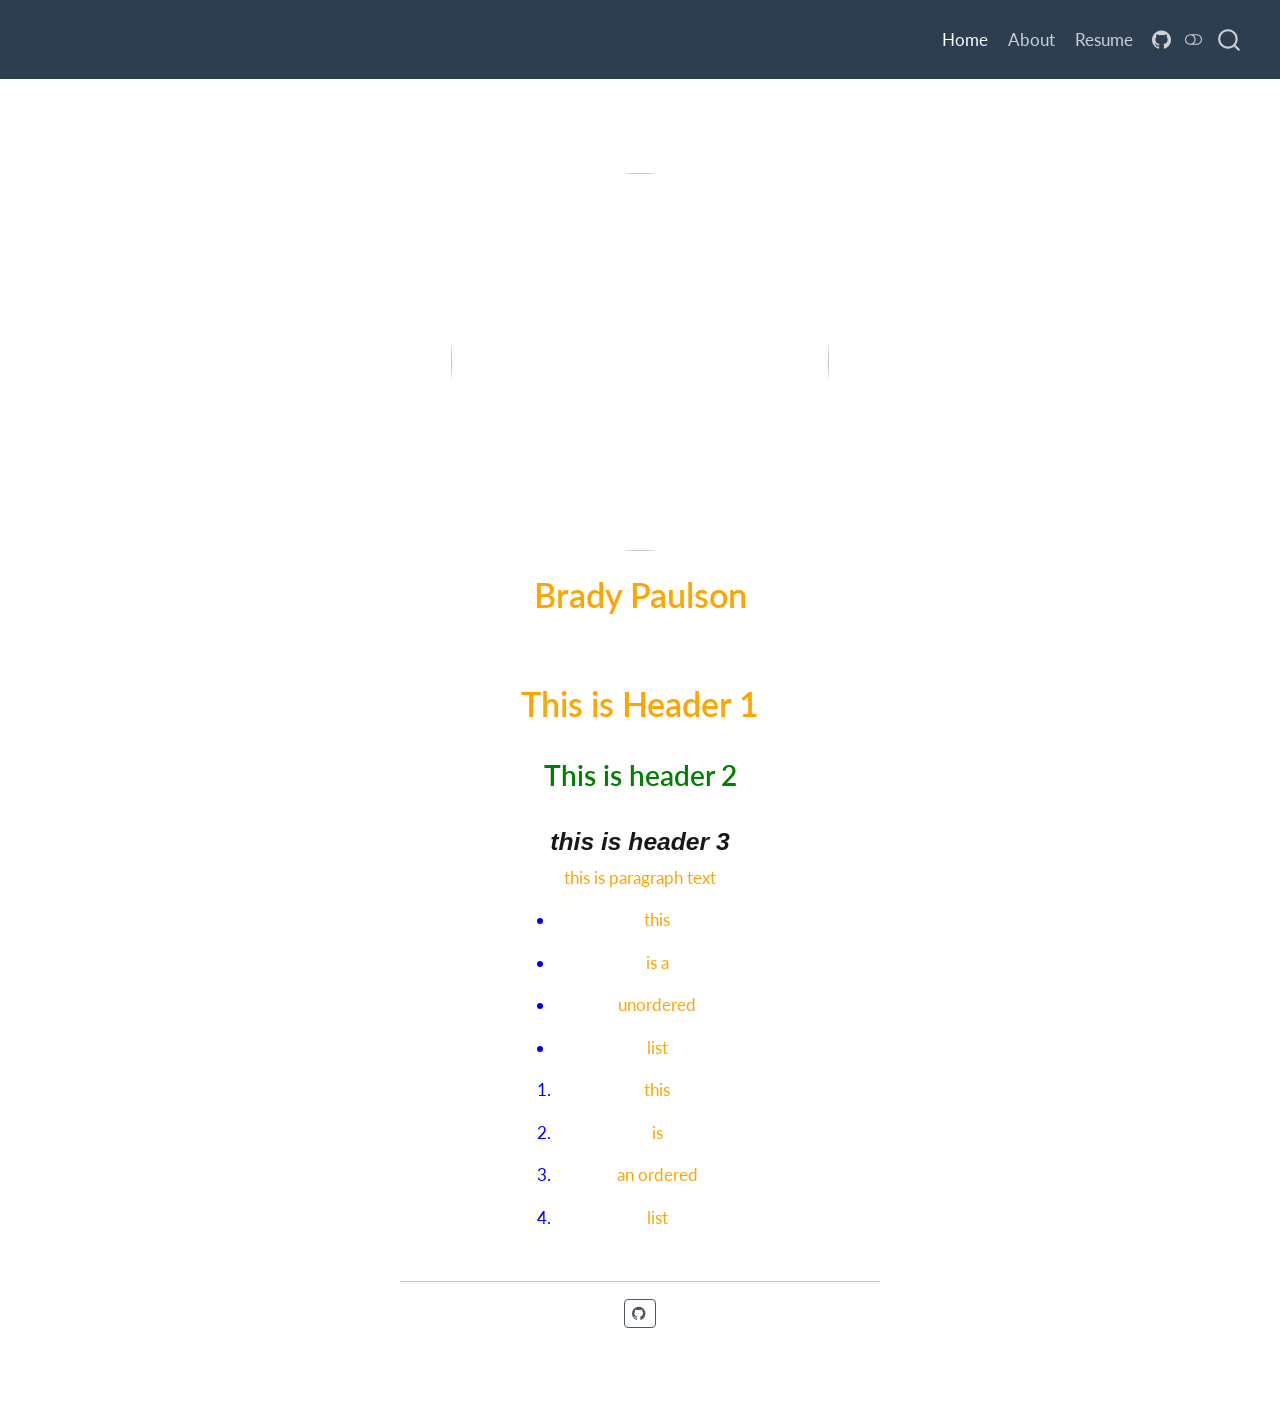
==== commit 769d369e: "friday class" ====
--- a/docs/index.html
+++ b/docs/index.html
@@ -244,17 +244,12 @@
   <header id="quarto-header" class="headroom fixed-top">
     <nav class="navbar navbar-expand-lg " data-bs-theme="dark">
       <div class="navbar-container container-fluid">
-      <div class="navbar-brand-container mx-auto">
-    <a class="navbar-brand" href="./index.html">
-    <span class="navbar-title">Brady Paulson</span>
-    </a>
-  </div>
             <div id="quarto-search" class="" title="Search"></div>
           <button class="navbar-toggler" type="button" data-bs-toggle="collapse" data-bs-target="#navbarCollapse" aria-controls="navbarCollapse" role="menu" aria-expanded="false" aria-label="Toggle navigation" onclick="if (window.quartoToggleHeadroom) { window.quartoToggleHeadroom(); }">
   <span class="navbar-toggler-icon"></span>
 </button>
           <div class="collapse navbar-collapse" id="navbarCollapse">
-            <ul class="navbar-nav navbar-nav-scroll me-auto">
+            <ul class="navbar-nav navbar-nav-scroll ms-auto">
   <li class="nav-item">
     <a class="nav-link active" href="./index.html" aria-current="page"> 
 <span class="menu-text">Home</span></a>
@@ -262,6 +257,15 @@
   <li class="nav-item">
     <a class="nav-link" href="./about.html"> 
 <span class="menu-text">About</span></a>
+  </li>  
+  <li class="nav-item">
+    <a class="nav-link" href="./resume.html"> 
+<span class="menu-text">Resume</span></a>
+  </li>  
+  <li class="nav-item compact">
+    <a class="nav-link" href="https://github.com/bradypaulson" target="blank"> <i class="bi bi-github" role="img">
+</i> 
+<span class="menu-text"></span></a>
   </li>  
 </ul>
           </div> <!-- /navcollapse -->
@@ -278,7 +282,7 @@
     
 <!-- main -->
 <div class="quarto-about-jolla">
-  <img src="media/IMG_0070.jpeg" class="about-image
+  <img src="media\IMG_0070.jpeg" class="about-image
   round " style="height: 10cm; width: 10cm;">
  <header id="title-block-header" class="quarto-title-block default">
 <div class="quarto-title">
@@ -288,11 +292,30 @@
   </div>
 </header><main class="content" id="quarto-document-content">
 
-<p>This is a Quarto website.</p>
-<p>To learn more about Quarto websites visit <a href="https://quarto.org/docs/websites" class="uri">https://quarto.org/docs/websites</a>.</p>
-<pre class="{[1]}"><code>1 + 1</code></pre>
-
-
+<section id="this-is-header-1" class="level1">
+<h1>This is Header 1</h1>
+<section id="this-is-header-2" class="level2">
+<h2 data-anchor-id="this-is-header-2">This is header 2</h2>
+<section id="this-is-header-3" class="level3">
+<h3 data-anchor-id="this-is-header-3">this is header 3</h3>
+<p>this is paragraph text</p>
+<ul>
+<li><p>this</p></li>
+<li><p>is a</p></li>
+<li><p>unordered</p></li>
+<li><p>list</p></li>
+</ul>
+<ol type="1">
+<li><p>this</p></li>
+<li><p>is</p></li>
+<li><p>an ordered</p></li>
+<li><p>list</p></li>
+</ol>
+
+
+</section>
+</section>
+</section>
 </main> 
   <hr class="about-sep">
    <div class="about-links">
--- a/docs/styles.css
+++ b/docs/styles.css
@@ -0,0 +1,21 @@
+/* css styles */
+h1,p{
+  color: orange;
+}
+h2{
+  color: green;
+}
+h3{
+  color:black;
+  font-style: italic;
+}
+body{
+  background-color: white;
+}
+ol, ul{
+  color:blue;
+  font-style: cursive;
+}
+a{
+  color: purple;
+}
